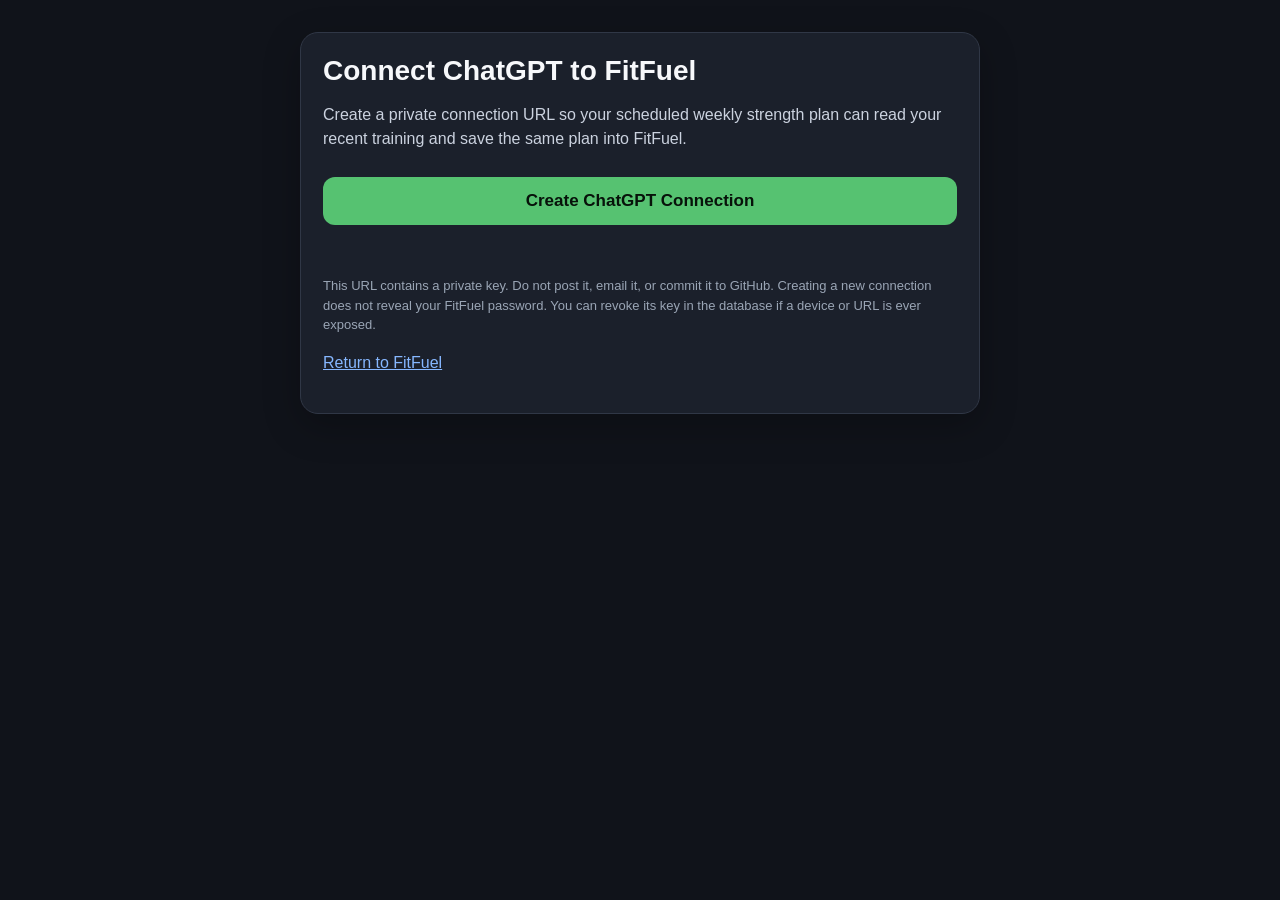
==== fitfuel-connector-setup.html @ 70a9b8fb "Add weekly plan integration: fitfuel-connector-setup.html" ====
<!doctype html>
<html lang="en">
<head>
<meta charset="utf-8"><meta name="viewport" content="width=device-width,initial-scale=1,viewport-fit=cover">
<title>Connect ChatGPT to FitFuel</title>
<style>
:root{font-family:-apple-system,BlinkMacSystemFont,"Segoe UI",sans-serif;color-scheme:light dark}body{margin:0;background:#10131a;color:#f7f8fb}.wrap{max-width:680px;margin:0 auto;padding:32px 20px 60px}.card{background:#1b202b;border:1px solid #303746;border-radius:18px;padding:22px;box-shadow:0 12px 36px rgba(0,0,0,.25)}h1{font-size:28px;margin:0 0 10px}p,li{line-height:1.5;color:#cbd2df}.btn{appearance:none;border:0;border-radius:12px;padding:14px 18px;font-size:17px;font-weight:700;background:#56c271;color:#07120a;width:100%;margin-top:10px}.btn.secondary{background:#2d3544;color:#fff}.secret{display:none;margin-top:18px;padding:14px;border-radius:12px;background:#0e1117;border:1px solid #394154;word-break:break-all;font-family:ui-monospace,SFMono-Regular,Menlo,monospace;font-size:12px}.status{margin-top:14px;min-height:24px}.small{font-size:13px;color:#9aa5b5}a{color:#86b7ff}
</style>
</head>
<body><div class="wrap"><div class="card">
<h1>Connect ChatGPT to FitFuel</h1>
<p>Create a private connection URL so your scheduled weekly strength plan can read your recent training and save the same plan into FitFuel.</p>
<button id="createBtn" class="btn">Create ChatGPT Connection</button>
<div id="status" class="status"></div><div id="urlBox" class="secret"></div>
<button id="copyBtn" class="btn secondary" style="display:none">Copy Connection URL</button>
<p class="small">This URL contains a private key. Do not post it, email it, or commit it to GitHub. Creating a new connection does not reveal your FitFuel password. You can revoke its key in the database if a device or URL is ever exposed.</p>
<p><a href="./">Return to FitFuel</a></p>
</div></div>
<script>
const createBtn=document.getElementById('createBtn'),copyBtn=document.getElementById('copyBtn'),urlBox=document.getElementById('urlBox'),status=document.getElementById('status');let connectionUrl='';
createBtn.addEventListener('click',async()=>{createBtn.disabled=true;status.textContent='Creating connection…';try{const response=await fetch('API/shortcut_token.php',{method:'POST',headers:{'Content-Type':'application/json'},credentials:'same-origin',body:JSON.stringify({token_name:'ChatGPT Weekly Strength Plan'})});const result=await response.json();if(!response.ok||!result.success){if(response.status===401)status.innerHTML='Please <a href="./">log in to FitFuel</a> first, then return to this page.';else status.textContent=result.message||'Unable to create the connection.';return;}connectionUrl=new URL('API/mcp.php',window.location.href).href+'?key='+encodeURIComponent(result.import_token);urlBox.textContent=connectionUrl;urlBox.style.display='block';copyBtn.style.display='block';status.textContent='Connection created. Copy the URL and add it to your private FitFuel plugin.';}catch(error){status.textContent='Could not connect to FitFuel. Try again in a moment.';}finally{createBtn.disabled=false;}});
copyBtn.addEventListener('click',async()=>{if(!connectionUrl)return;try{await navigator.clipboard.writeText(connectionUrl);status.textContent='Connection URL copied.';}catch(error){status.textContent='Press and hold the URL, then choose Copy.';}});
</script></body></html>
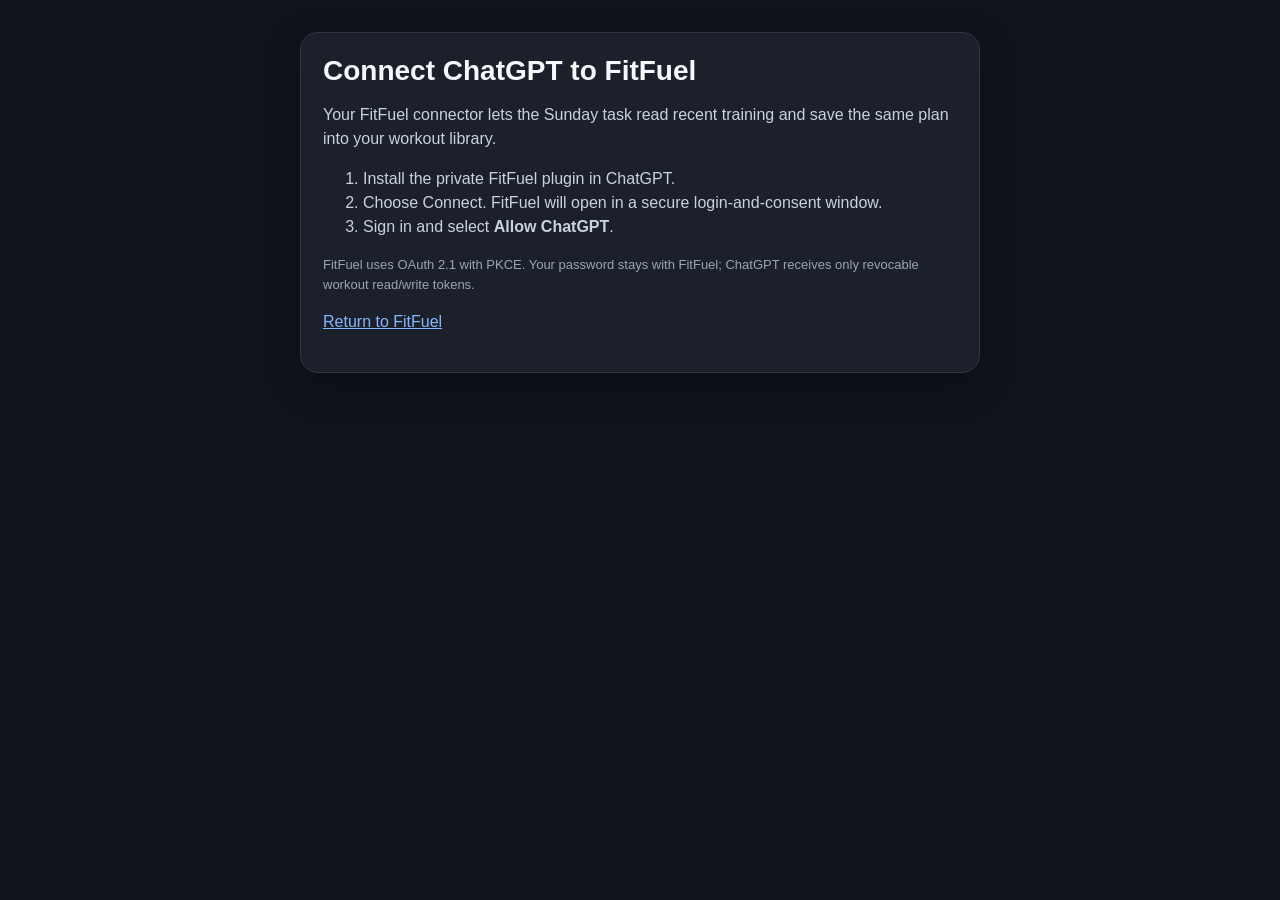
==== commit a623b587: "Use OAuth for FitFuel connector: fitfuel-connector-setup.html" ====
--- a/fitfuel-connector-setup.html
+++ b/fitfuel-connector-setup.html
@@ -9,15 +9,9 @@
 </head>
 <body><div class="wrap"><div class="card">
 <h1>Connect ChatGPT to FitFuel</h1>
-<p>Create a private connection URL so your scheduled weekly strength plan can read your recent training and save the same plan into FitFuel.</p>
-<button id="createBtn" class="btn">Create ChatGPT Connection</button>
-<div id="status" class="status"></div><div id="urlBox" class="secret"></div>
-<button id="copyBtn" class="btn secondary" style="display:none">Copy Connection URL</button>
-<p class="small">This URL contains a private key. Do not post it, email it, or commit it to GitHub. Creating a new connection does not reveal your FitFuel password. You can revoke its key in the database if a device or URL is ever exposed.</p>
+<p>Your FitFuel connector lets the Sunday task read recent training and save the same plan into your workout library.</p>
+<ol><li>Install the private FitFuel plugin in ChatGPT.</li><li>Choose Connect. FitFuel will open in a secure login-and-consent window.</li><li>Sign in and select <b>Allow ChatGPT</b>.</li></ol>
+<p class="small">FitFuel uses OAuth 2.1 with PKCE. Your password stays with FitFuel; ChatGPT receives only revocable workout read/write tokens.</p>
 <p><a href="./">Return to FitFuel</a></p>
 </div></div>
-<script>
-const createBtn=document.getElementById('createBtn'),copyBtn=document.getElementById('copyBtn'),urlBox=document.getElementById('urlBox'),status=document.getElementById('status');let connectionUrl='';
-createBtn.addEventListener('click',async()=>{createBtn.disabled=true;status.textContent='Creating connection…';try{const response=await fetch('API/shortcut_token.php',{method:'POST',headers:{'Content-Type':'application/json'},credentials:'same-origin',body:JSON.stringify({token_name:'ChatGPT Weekly Strength Plan'})});const result=await response.json();if(!response.ok||!result.success){if(response.status===401)status.innerHTML='Please <a href="./">log in to FitFuel</a> first, then return to this page.';else status.textContent=result.message||'Unable to create the connection.';return;}connectionUrl=new URL('API/mcp.php',window.location.href).href+'?key='+encodeURIComponent(result.import_token);urlBox.textContent=connectionUrl;urlBox.style.display='block';copyBtn.style.display='block';status.textContent='Connection created. Copy the URL and add it to your private FitFuel plugin.';}catch(error){status.textContent='Could not connect to FitFuel. Try again in a moment.';}finally{createBtn.disabled=false;}});
-copyBtn.addEventListener('click',async()=>{if(!connectionUrl)return;try{await navigator.clipboard.writeText(connectionUrl);status.textContent='Connection URL copied.';}catch(error){status.textContent='Press and hold the URL, then choose Copy.';}});
-</script></body></html>
+</body></html>
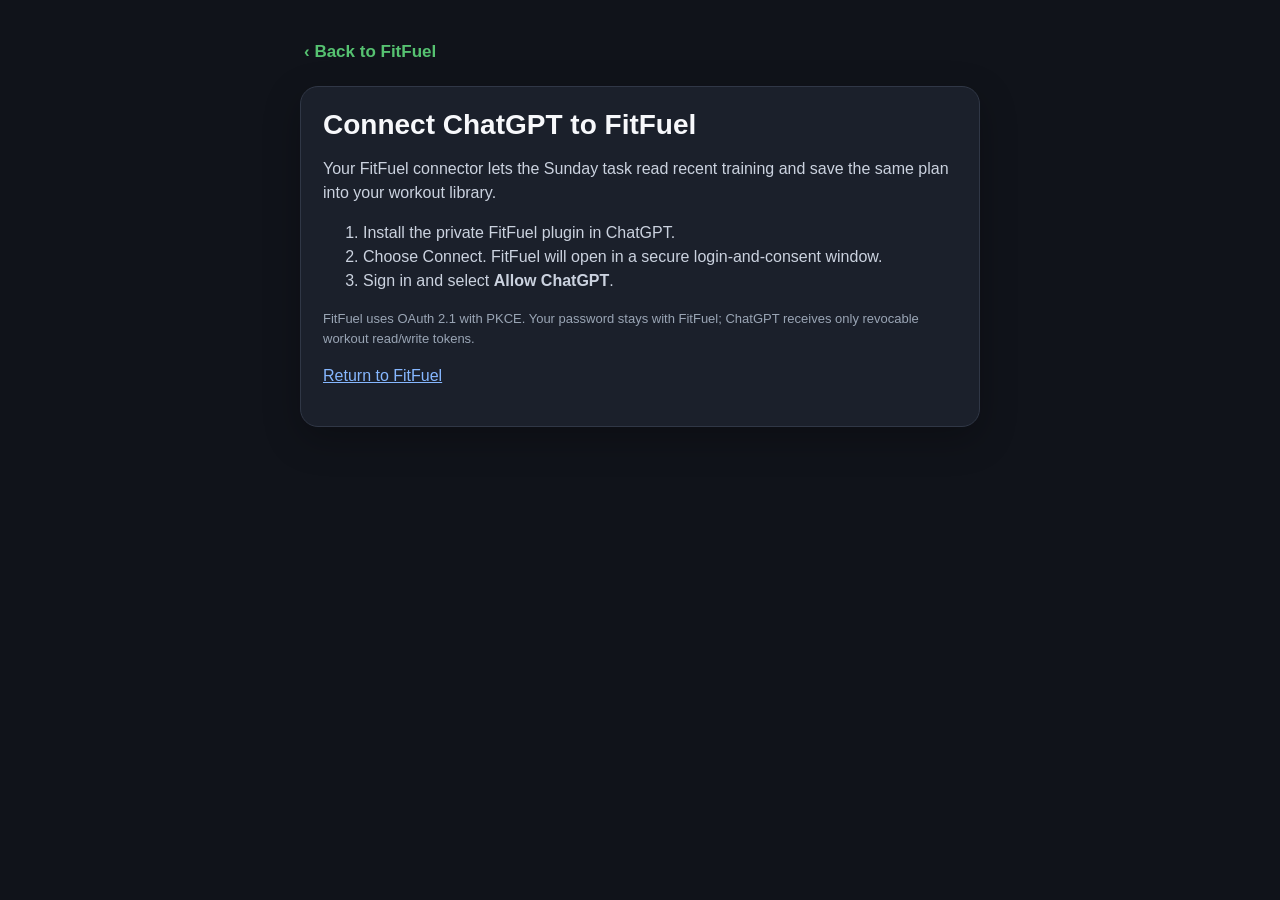
==== commit 8097165b: "Fix setup-page navigation traps and remove duplicate Settings calculator - shortcut-setup, recipe-im" ====
--- a/fitfuel-connector-setup.html
+++ b/fitfuel-connector-setup.html
@@ -4,10 +4,10 @@
 <meta charset="utf-8"><meta name="viewport" content="width=device-width,initial-scale=1,viewport-fit=cover">
 <title>Connect ChatGPT to FitFuel</title>
 <style>
-:root{font-family:-apple-system,BlinkMacSystemFont,"Segoe UI",sans-serif;color-scheme:light dark}body{margin:0;background:#10131a;color:#f7f8fb}.wrap{max-width:680px;margin:0 auto;padding:32px 20px 60px}.card{background:#1b202b;border:1px solid #303746;border-radius:18px;padding:22px;box-shadow:0 12px 36px rgba(0,0,0,.25)}h1{font-size:28px;margin:0 0 10px}p,li{line-height:1.5;color:#cbd2df}.btn{appearance:none;border:0;border-radius:12px;padding:14px 18px;font-size:17px;font-weight:700;background:#56c271;color:#07120a;width:100%;margin-top:10px}.btn.secondary{background:#2d3544;color:#fff}.secret{display:none;margin-top:18px;padding:14px;border-radius:12px;background:#0e1117;border:1px solid #394154;word-break:break-all;font-family:ui-monospace,SFMono-Regular,Menlo,monospace;font-size:12px}.status{margin-top:14px;min-height:24px}.small{font-size:13px;color:#9aa5b5}a{color:#86b7ff}
+:root{font-family:-apple-system,BlinkMacSystemFont,"Segoe UI",sans-serif;color-scheme:light dark}body{margin:0;background:#10131a;color:#f7f8fb}.wrap{max-width:680px;margin:0 auto;padding:32px 20px 60px}.card{background:#1b202b;border:1px solid #303746;border-radius:18px;padding:22px;box-shadow:0 12px 36px rgba(0,0,0,.25)}h1{font-size:28px;margin:0 0 10px}p,li{line-height:1.5;color:#cbd2df}.btn{appearance:none;border:0;border-radius:12px;padding:14px 18px;font-size:17px;font-weight:700;background:#56c271;color:#07120a;width:100%;margin-top:10px}.btn.secondary{background:#2d3544;color:#fff}.secret{display:none;margin-top:18px;padding:14px;border-radius:12px;background:#0e1117;border:1px solid #394154;word-break:break-all;font-family:ui-monospace,SFMono-Regular,Menlo,monospace;font-size:12px}.status{margin-top:14px;min-height:24px}.small{font-size:13px;color:#9aa5b5}a{color:#86b7ff}.back{display:inline-block;color:#56c271;font-size:17px;font-weight:700;text-decoration:none;padding:10px 4px;margin:0 0 14px}
 </style>
 </head>
-<body><div class="wrap"><div class="card">
+<body><div class="wrap"><nav><a id="backLink" class="back" href="./">‹ Back to FitFuel</a></nav><div class="card">
 <h1>Connect ChatGPT to FitFuel</h1>
 <p>Your FitFuel connector lets the Sunday task read recent training and save the same plan into your workout library.</p>
 <ol><li>Install the private FitFuel plugin in ChatGPT.</li><li>Choose Connect. FitFuel will open in a secure login-and-consent window.</li><li>Sign in and select <b>Allow ChatGPT</b>.</li></ol>
